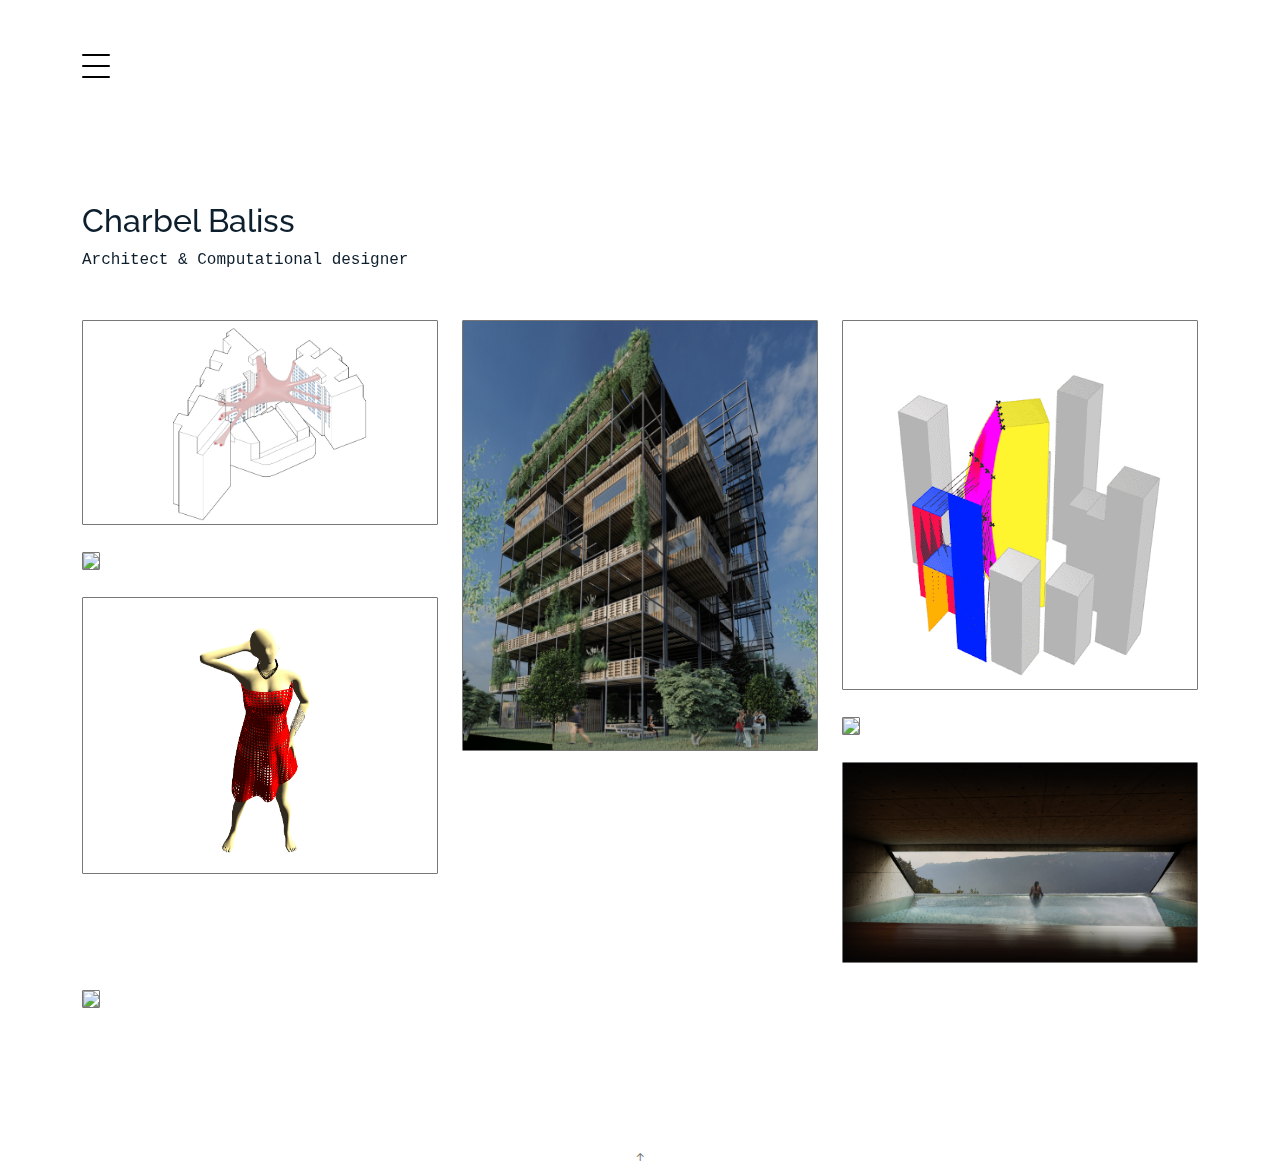
==== index.html @ addc9219 "1" ====
<!DOCTYPE html>
<html lang="en">

<head>
  <meta charset="utf-8">
  <meta content="width=device-width, initial-scale=1.0" name="viewport">

  <title>portfolio + shop</title>
  <meta content="" name="description">
  <meta content="" name="keywords">

  <!-- Favicons -->
  <link href="assets/img/favicon.png" rel="icon">
  <link href="assets/img/apple-touch-icon.png" rel="apple-touch-icon">

  <!-- Google Fonts -->
  <link href="https://fonts.googleapis.com/css?family=https://fonts.googleapis.com/css?family=Inconsolata:400,500,600,700|Raleway:400,400i,500,500i,600,600i,700,700i" rel="stylesheet">

  <!-- Vendor CSS Files -->
  <link href="assets/vendor/aos/aos.css" rel="stylesheet">
  <link href="assets/vendor/bootstrap/css/bootstrap.min.css" rel="stylesheet">
  <link href="assets/vendor/bootstrap-icons/bootstrap-icons.css" rel="stylesheet">
  <link href="assets/vendor/swiper/swiper-bundle.min.css" rel="stylesheet">

  <!-- Template Main CSS File -->
  <link href="assets/css/style.css" rel="stylesheet">

  <!-- =======================================================
  * Template Name: MyPortfolio - v4.7.0
  * Template URL: https://bootstrapmade.com/myportfolio-bootstrap-portfolio-website-template/
  * Author: BootstrapMade.com
  * License: https://bootstrapmade.com/license/
  ======================================================== -->
</head>

<body>

  <!-- ======= Navbar ======= -->
  <div class="collapse navbar-collapse custom-navmenu" id="main-navbar">
    <div class="container py-2 py-md-5">
      <div class="row align-items-start">
        <div class="col-md-2">
          <ul class="custom-menu">
            <li><a href="index2.html">Shop</a></li>
            <li><a href="about.html">About Me - contact</a></li>
            <li class="active"><a href="index.html">Works</a></li>

          </ul>
        </div>
        <div class="col-md-6 d-none d-md-block  mr-auto">
          <div class="tweet d-flex">
            <span class="bi bi-twitter text-white mt-2 mr-3"></span>
            <div>
              <p><em>Lorem ipsum dolor sit amet consectetur adipisicing elit. Quisquam necessitatibus incidunt ut officiis explicabo inventore. <br> <a href="#">t.co/v82jsk</a></em></p>
            </div>
          </div>
        </div>
        <div class="col-md-4 d-none d-md-block">
          <h3>Hire Me</h3>
          <p>Lorem ipsum dolor sit amet consectetur adipisicing elit. Quisquam necessitatibus incidunt ut officiisexplicabo inventore. <br> <a href="#">myemail@gmail.com</a></p>
        </div>
      </div>

    </div>
  </div>

  <nav class="navbar navbar-light custom-navbar">
    <div class="container">
      
      <a href="#" class="burger" data-bs-toggle="collapse" data-bs-target="#main-navbar">
        <span></span>
      </a>
    </div>
  </nav>

  <main id="main">

    <!-- ======= Works Section ======= -->
    <section class="section site-portfolio">
      <div class="container">
        <div class="row mb-5 align-items-center">
          <div class="col-md-12 col-lg-6 mb-4 mb-lg-0" data-aos="fade-up">
            <h2>Charbel Baliss</h2>
            <p class="mb-0">Architect &amp; Computational designer</p>
          </div>
          
        </div>
        <div id="portfolio-grid" class="row no-gutter" data-aos="fade-up" data-aos-delay="200">
          <div class="item web col-sm-6 col-md-4 col-lg-4 mb-4">
            <a href="https://www.iaacblog.com/programs/the-clouds-garden/" class="item-wrap fancybox">
              <div class="work-info">
                <h3>The cloud's garden</h3>
                <span>Computational design</span>
              </div>
              <img class="img-fluid" src="images/complexforminh/Animation5.gif">
            </a>
          </div>
          <div class="item photography col-sm-6 col-md-4 col-lg-4 mb-4">
            <a href="https://dar-e.org/results/" class="item-wrap fancybox">
              <div class="work-info">
                <h3>REUSE ADAPT REUSE</h3>
                <span>dare postblast competition (1st place)</span>
              </div>
              <img class="img-fluid" src="images/compttiton/55.jpg">
            </a>
          </div>
          <div class="item branding col-sm-6 col-md-4 col-lg-4 mb-4">
            <a href="https://www.iaacblog.com/programs/forecasting-outdoor-glare/" class="item-wrap fancybox">
              <div class="work-info">
                <h3>predicting glarefactor</h3>
                <span>AI - regresion</span>
              </div>
              <img class="img-fluid" src="images/DATA ENCODING/unnamed.gif">
            </a>
          </div>
          <div class="item design col-sm-6 col-md-4 col-lg-4 mb-4">
            <a href="https://www.iaacblog.com/programs/orbital-greenhouse-go-vegan/" class="item-wrap fancybox">
              <div class="work-info">
                <h3>Orbital greenhouse </h3>
                <span>Computational design</span>
              </div>
              <img class="img-fluid" src="images/studio/rendering image 1.jpg">
            </a>
          </div>
          <div class="item photography col-sm-6 col-md-4 col-lg-4 mb-4">
            <a href="https://www.iaacblog.com/programs/bodytecture/" class="item-wrap fancybox">
              <div class="work-info">
                <h3>Bodytecture</h3>
                <span>computatioonal design + webapp</span>
              </div>
              <img class="img-fluid" src="images/datamanagement/Animation.gif">
            </a>
          </div>
          <div class="item branding col-sm-6 col-md-4 col-lg-4 mb-4">
            <a href="https://www.iaacblog.com/programs/stylegans-latent-walks-vqgan-facade-generation/" class="item-wrap fancybox">
              <div class="work-info">
                <h3>StyleGAN and facades</h3>
                <span>AI</span>
              </div>
              <img class="img-fluid" src="images/GANS/gif4.gif">
            </a>
          </div>
          <div class="item photography col-sm-6 col-md-4 col-lg-4 mb-4">
            <a href="" class="item-wrap fancybox">
              <a href="silenthike.html" class="item-wrap fancybox">
              <div class="work-info">
                <h3>The silent hike</h3>
                <span>design</span>
              </div>
              <img class="img-fluid" src="images/SILENTHIKE/view 2 - piscine.jpg">
            </a>
          </div>
        </div>
        <div class="item photography col-sm-6 col-md-4 col-lg-4 mb-4">
          <a href="https://www.iaacblog.com/programs/twitter-city/" class="item-wrap fancybox">
            <div class="work-info">
              <h3>twitter city</h3>
              <span>Data vizualisation</span>
            </div>
            <img class="img-fluid" src="images/geoop/top_04.gif">
          </a>
        </div>
      </div>
      </div>
    </section><!-- End  Works Section -->
    <a href="#" class="back-to-top d-flex align-items-center justify-content-center"><i class="bi bi-arrow-up-short"></i></a>
    

            
 

  <!-- Vendor JS Files -->
  <script src="assets/vendor/aos/aos.js"></script>
  <script src="assets/vendor/bootstrap/js/bootstrap.bundle.min.js"></script>
  <script src="assets/vendor/isotope-layout/isotope.pkgd.min.js"></script>
  <script src="assets/vendor/swiper/swiper-bundle.min.js"></script>
  <script src="assets/vendor/php-email-form/validate.js"></script>

  <!-- Template Main JS File -->
  <script src="assets/js/main.js"></script>

</body>

</html>
---- assets/css/style.css ----
/**
* Template Name: MyPortfolio - v4.7.0
* Template URL: https://bootstrapmade.com/myportfolio-bootstrap-portfolio-website-template/
* Author: BootstrapMade.com
* License: https://bootstrapmade.com/license/
*/

/*--------------------------------------------------------------
# General
--------------------------------------------------------------*/
body {
  font-family: "Inconsolata", monospace;
  color: #0d1e2d;
}

a {
  color: #777;
  text-decoration: none;
}

a:hover {
  color: #000;
}

h1, h2, h3, h4, h5, h6, .font-heading {
  font-family: "Raleway", sans-serif;
}

.section {
  padding: 7rem 0;
}

.filters a {
  text-decoration: none;
  color: #000;
  display: inline-block;
  padding-left: 10px;
  padding-right: 10px;
  position: relative;
}
.filters a:hover, .filters a:focus, .filters a:active {
  text-decoration: none;
}
.filters a:hover:before {
  content: "";
  position: absolute;
  left: 10px;
  right: 10px;
  bottom: 0;
  height: 1px;
  background-color: #000;
}
.filters a.active {
  color: #000;
}
.filters a.active:before {
  content: "";
  position: absolute;
  left: 10px;
  right: 10px;
  bottom: 0;
  height: 1px;
  background-color: #000;
}

.item {
  border: none;
  margin-bottom: 30px;
}
.item .item-wrap {
  display: block;
  position: relative;
  overflow: hidden;
}
.item .item-wrap:after {
  z-index: 2;
  position: absolute;
  content: "";
  top: 0;
  left: 0;
  right: 0;
  bottom: 0;
  background: rgba(0, 0, 0, 0.4);
  visibility: hidden;
  opacity: 0;
  transition: 0.3s all ease-in-out;
}
.item .item-wrap img {
  transition: 0.3s transform ease;
  transform: scale(1);
}
.item .item-wrap > .work-info {
  position: absolute;
  top: 50%;
  width: 100%;
  text-align: center;
  z-index: 3;
  transform: translateY(-50%);
  color: #fff;
  opacity: 0;
  visibility: hidden;
  margin-top: 20px;
  transition: 0.3s all ease;
}
.item .item-wrap > .work-info h3 {
  font-size: 20px;
  margin-bottom: 0;
}
.item .item-wrap > .work-info span {
  font-size: 14px;
  text-transform: uppercase;
  letter-spacing: 0.2rem;
}
.item .item-wrap:hover {
  text-decoration: none;
}
.item .item-wrap:hover img {
  transform: scale(1.05);
}
.item .item-wrap:hover:after {
  opacity: 1;
  visibility: visible;
}
.item .item-wrap:hover .work-info {
  margin-top: 0px;
  opacity: 1;
  visibility: visible;
}

.testimonial-wrap {
  padding: 50px 50px 80px 50px;
  background: #eceff2;
}
.testimonial-wrap .testimonial {
  text-align: center;
  max-width: 500px;
  margin: 0 auto;
}
.testimonial-wrap .testimonial img {
  border-radius: 50%;
  width: 120px;
  margin: 0 auto 30px auto;
}
.testimonial-wrap .testimonial blockquote p {
  font-size: 20px;
}

.h3 {
  font-size: 20px;
}

.h4 {
  font-size: 16px;
}

.heading {
  font-size: 28px;
}

.readmore {
  display: inline-block;
  border: 1px solid #000;
  padding: 10px 15px;
  font-size: 12px;
  text-transform: uppercase;
  color: #000;
  transition: 0.2s all ease;
  font-weight: 700;
}
.readmore:active, .readmore:focus, .readmore:hover {
  outline: none;
}
.readmore:hover {
  color: #fff;
  text-decoration: none;
  background: #000;
}

.testimonials-slider .swiper-pagination {
  margin-top: -60px;
  position: relative;
}
.testimonials-slider .swiper-pagination .swiper-pagination-bullet {
  width: 12px;
  height: 12px;
  background-color: rgba(13, 30, 45, 0.3);
  opacity: 1;
}
.testimonials-slider .swiper-pagination .swiper-pagination-bullet-active {
  background-color: rgba(13, 30, 45, 0.6);
}

.sticky-content {
  position: sticky;
  position: -webkit-sticky;
  top: 0;
  /* required */
}

.list-line li {
  margin-bottom: 10px;
  position: relative;
  padding-left: 30px;
}
.list-line li:before {
  content: "";
  position: absolute;
  left: 0;
  top: 0.7rem;
  width: 10px;
  height: 2px;
  background: #000;
}

.form-control {
  border-radius: 0;
  background: #f8f9fa;
  border: 1px solid transparent;
  padding-top: 10px !important;
  padding-bottom: 10px !important;
}
.form-control:active, .form-control:focus {
  background: #eff1f4;
  outline: none;
  box-shadow: none;
  border: 1px solid transparent;
}

.custom-progress {
  height: 7px;
  border-radius: 0;
}
.custom-progress .progress-bar {
  background: #000;
}

/* Services */
.services i {
  font-size: 40px;
}
.services h4 {
  padding-top: 10px;
}

/* Contact Form */
.php-email-form .error-message {
  display: none;
  color: #fff;
  background: #ed3c0d;
  text-align: left;
  padding: 15px;
  font-weight: 600;
}
.php-email-form .error-message br + br {
  margin-top: 25px;
}
.php-email-form .sent-message {
  display: none;
  color: #fff;
  background: #18d26e;
  text-align: center;
  padding: 15px;
  font-weight: 600;
}
.php-email-form .loading {
  display: none;
  background: #fff;
  text-align: center;
  padding: 15px;
}
.php-email-form .loading:before {
  content: "";
  display: inline-block;
  border-radius: 50%;
  width: 24px;
  height: 24px;
  margin: 0 10px -6px 0;
  border: 3px solid #18d26e;
  border-top-color: #eee;
  -webkit-animation: animate-loading 1s linear infinite;
  animation: animate-loading 1s linear infinite;
}

@-webkit-keyframes animate-loading {
  0% {
    transform: rotate(0deg);
  }
  100% {
    transform: rotate(360deg);
  }
}

@keyframes animate-loading {
  0% {
    transform: rotate(0deg);
  }
  100% {
    transform: rotate(360deg);
  }
}
/*--------------------------------------------------------------
# Header
--------------------------------------------------------------*/
/* Custom Navmenu */
.custom-navmenu {
  background: transparent;border-radius: 0px;border-width: 0.1px;border-color: rgb(184, 184, 184);
}
.custom-navmenu .custom-menu, .custom-navmenu .custom-menu li {
  padding: 0;
  margin: 0;
  list-style: none;
}
.custom-navmenu .custom-menu li {
  margin-bottom: 0;
  font-size: 20px;
}
.custom-navmenu .custom-menu li a {
  color: rgb(0, 0, 0);
  padding: 10px 0 !important;opacity: 0.5;
}
.custom-navmenu .custom-menu li a:hover {
  text-decoration: none;opacity: 1;
}
.custom-navmenu .custom-menu li.active a {
  text-decoration: underline;
}
.custom-navmenu h3 {
  font-size: 20px;
  color: #fff;
}
.custom-navmenu p {
  color: rgba(255, 255, 255, 0.6);
}
.custom-navmenu a {
  color: rgba(255, 255, 255, 0.7);
}
.custom-navmenu a:hover {
  color: #fff;
}

/* Custom Navbar */
.custom-navbar {
  padding-top: 50px;
  width: 100%;
}
@media (max-width: 780px) {
  .custom-navbar > .container {
    padding-right: 0;
    padding-left: 0;
  }
}
.custom-navbar .navbar-brand {
  font-size: 1.7rem;
}

/* Burger */
.burger {
  width: 28px;
  height: 32px;
  cursor: pointer;
  position: relative;
}

.burger:before, .burger span, .burger:after {
  width: 100%;
  height: 2px;
  display: block;
  background: #000;
  border-radius: 2px;
  position: absolute;
  opacity: 1;
}

.burger:before, .burger:after {
  transition: top 0.35s cubic-bezier(0.23, 1, 0.32, 1), transform 0.35s cubic-bezier(0.23, 1, 0.32, 1), opacity 0.35s cubic-bezier(0.23, 1, 0.32, 1), background-color 1.15s cubic-bezier(0.86, 0, 0.07, 1);
  -webkit-transition: top 0.35s cubic-bezier(0.23, 1, 0.32, 1), -webkit-transform 0.35s cubic-bezier(0.23, 1, 0.32, 1), opacity 0.35s cubic-bezier(0.23, 1, 0.32, 1), background-color 1.15s cubic-bezier(0.86, 0, 0.07, 1);
  content: "";
}

.burger:before {
  top: 4px;
}

.burger span {
  top: 15px;
}

.burger:after {
  top: 26px;
}

/* Hover */
.burger:hover:before {
  top: 7px;
}

.burger:hover:after {
  top: 23px;
}

/* Click */
.burger.active span {
  opacity: 0;
}

.burger.active:before, .burger.active:after {
  top: 40%;
}

.burger.active:before {
  transform: rotate(45deg);
}

.burger.active:after {
  transform: rotate(-45deg);
}

.burger:focus {
  outline: none;
}
img{border-radius: 0px;border-radius: 1px;border-color: #777;border:solid;border-width: 0.5px;}

/*--------------------------------------------------------------
# Footer
--------------------------------------------------------------*/
.footer {
  padding: 0 0 4rem 0;
}
.footer a {
  color: #000;
}

.social a {
  display: inline-block;
  width: 50px;
  height: 50px;
  border-radius: 50%;
  background: #f8f9fa;
  position: relative;
  text-align: center;
  color: #0d1e2d;
}
.social a span {
  display: inline-block;
  left: 50%;
  position: absolute;
  top: 50%;
  transform: translate(-50%, -50%);
}
.social a:hover {
  color: #000;
}
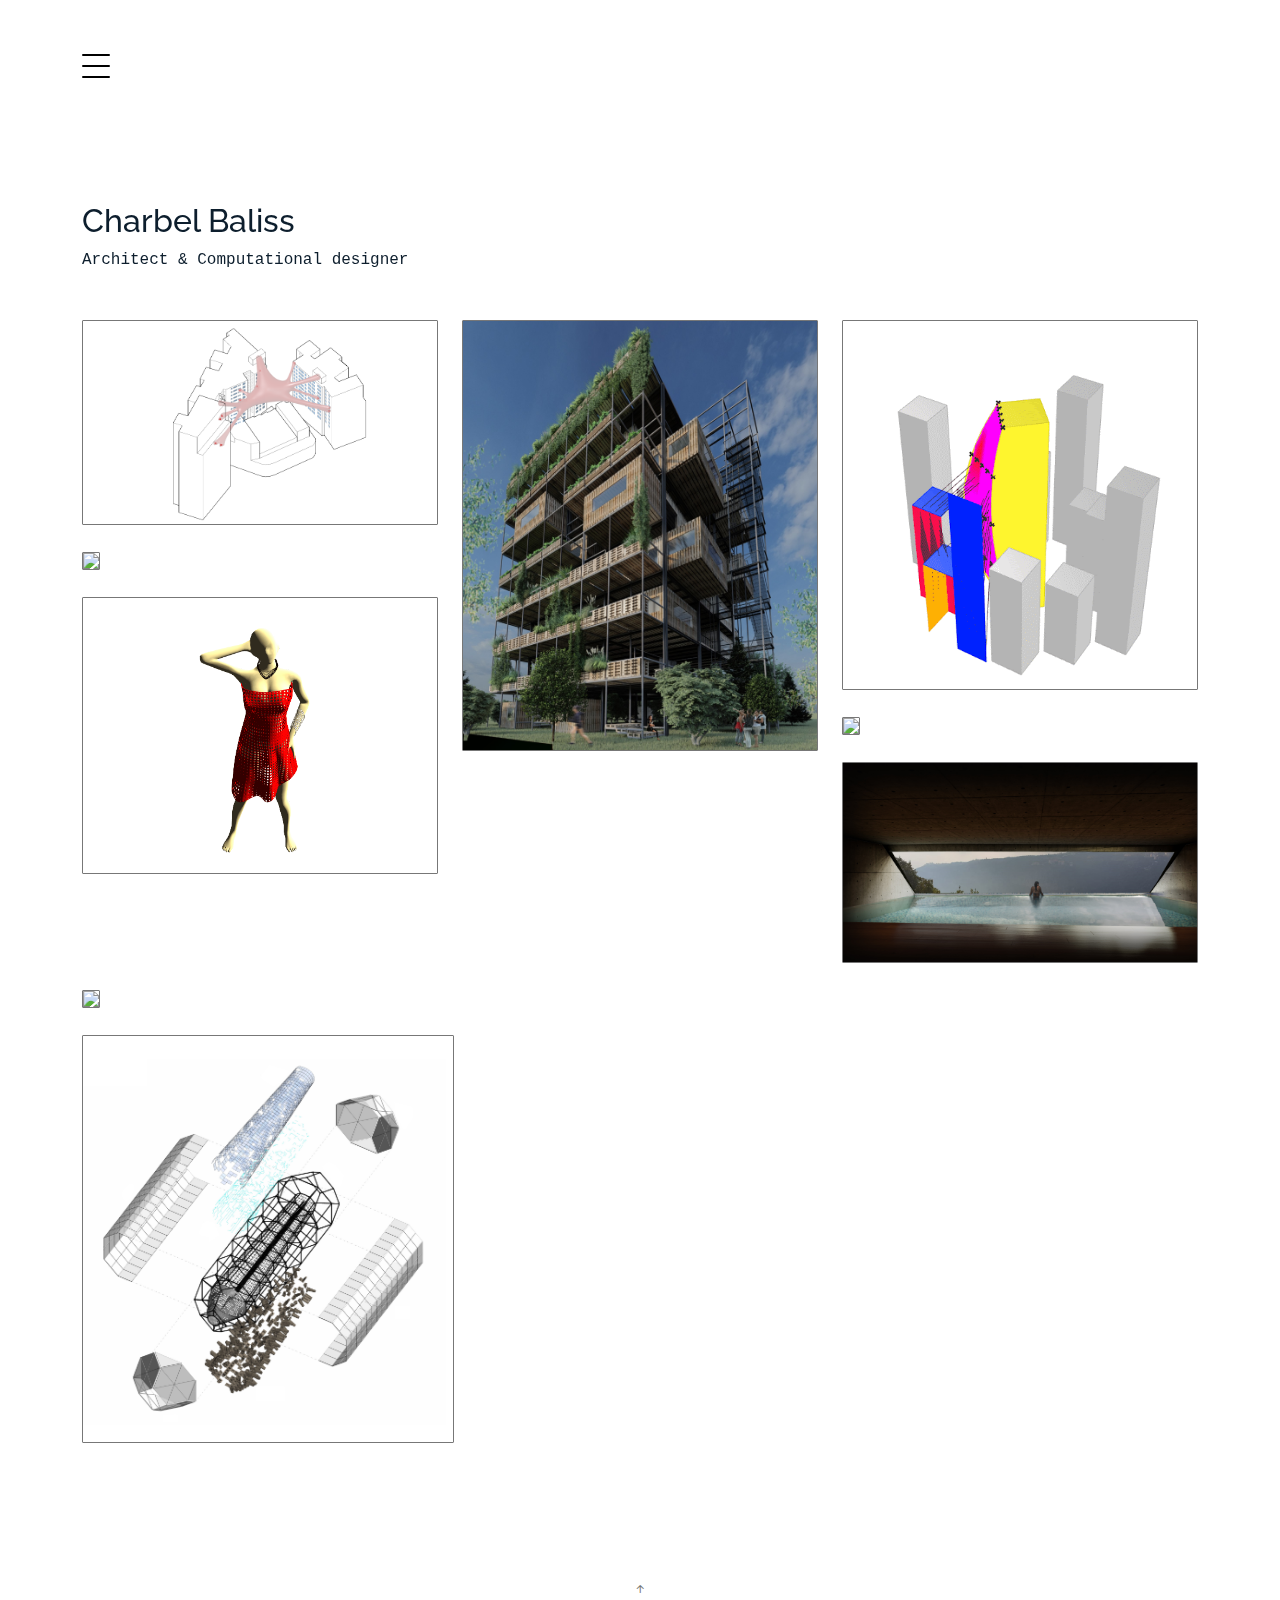
==== commit f64c1680: "2" ====
--- a/index.html
+++ b/index.html
@@ -160,6 +160,15 @@
             <img class="img-fluid" src="images/geoop/top_04.gif">
           </a>
         </div>
+        <div class="item photography col-sm-6 col-md-4 col-lg-4 mb-4">
+          <a href="https://www.iaacblog.com/programs/orbital-greenhouse-digital-tools-integrative-modelling-seminar-macad/" class="item-wrap fancybox">
+            <div class="work-info">
+              <h3>Rhino inside</h3>
+              <span>rhino and revit interporability</span>
+            </div>
+            <img class="img-fluid" src="images/studio/FEFWFEW.jpg">
+          </a>
+        </div>
       </div>
       </div>
     </section><!-- End  Works Section -->
